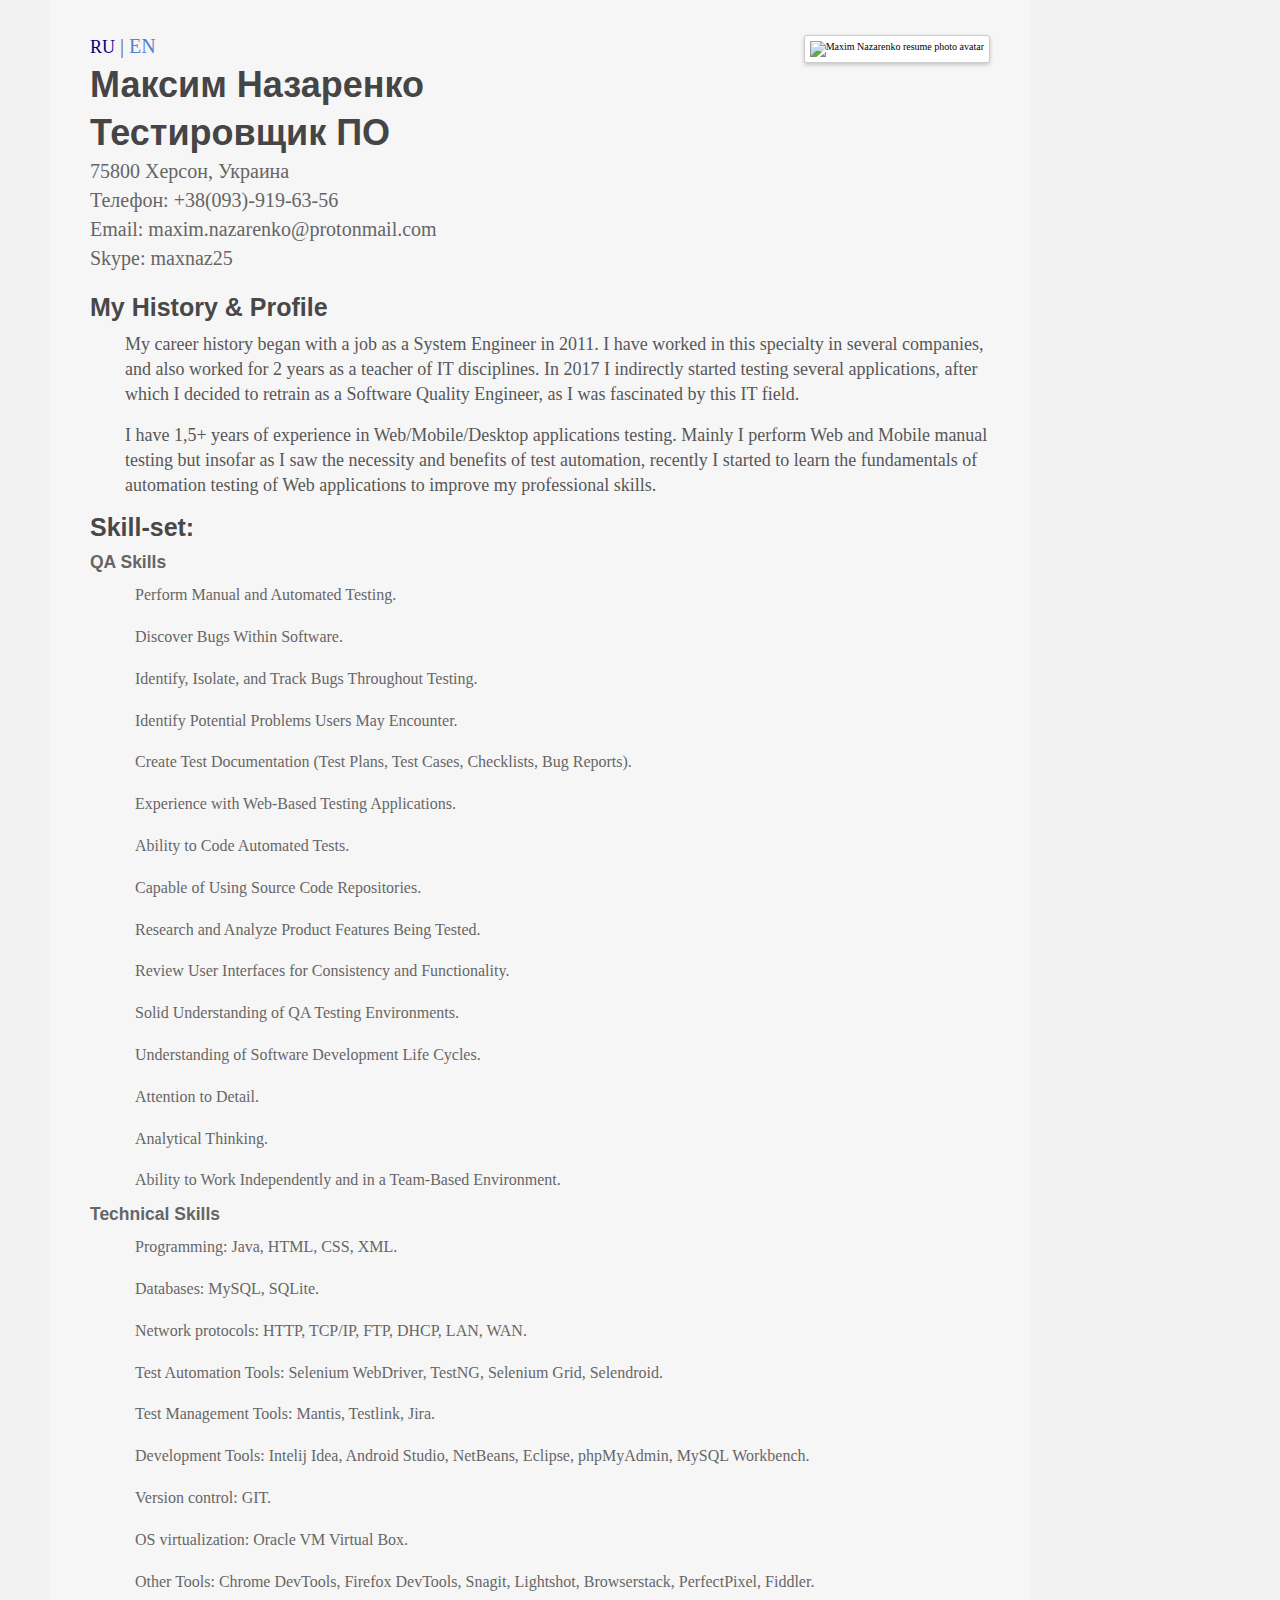
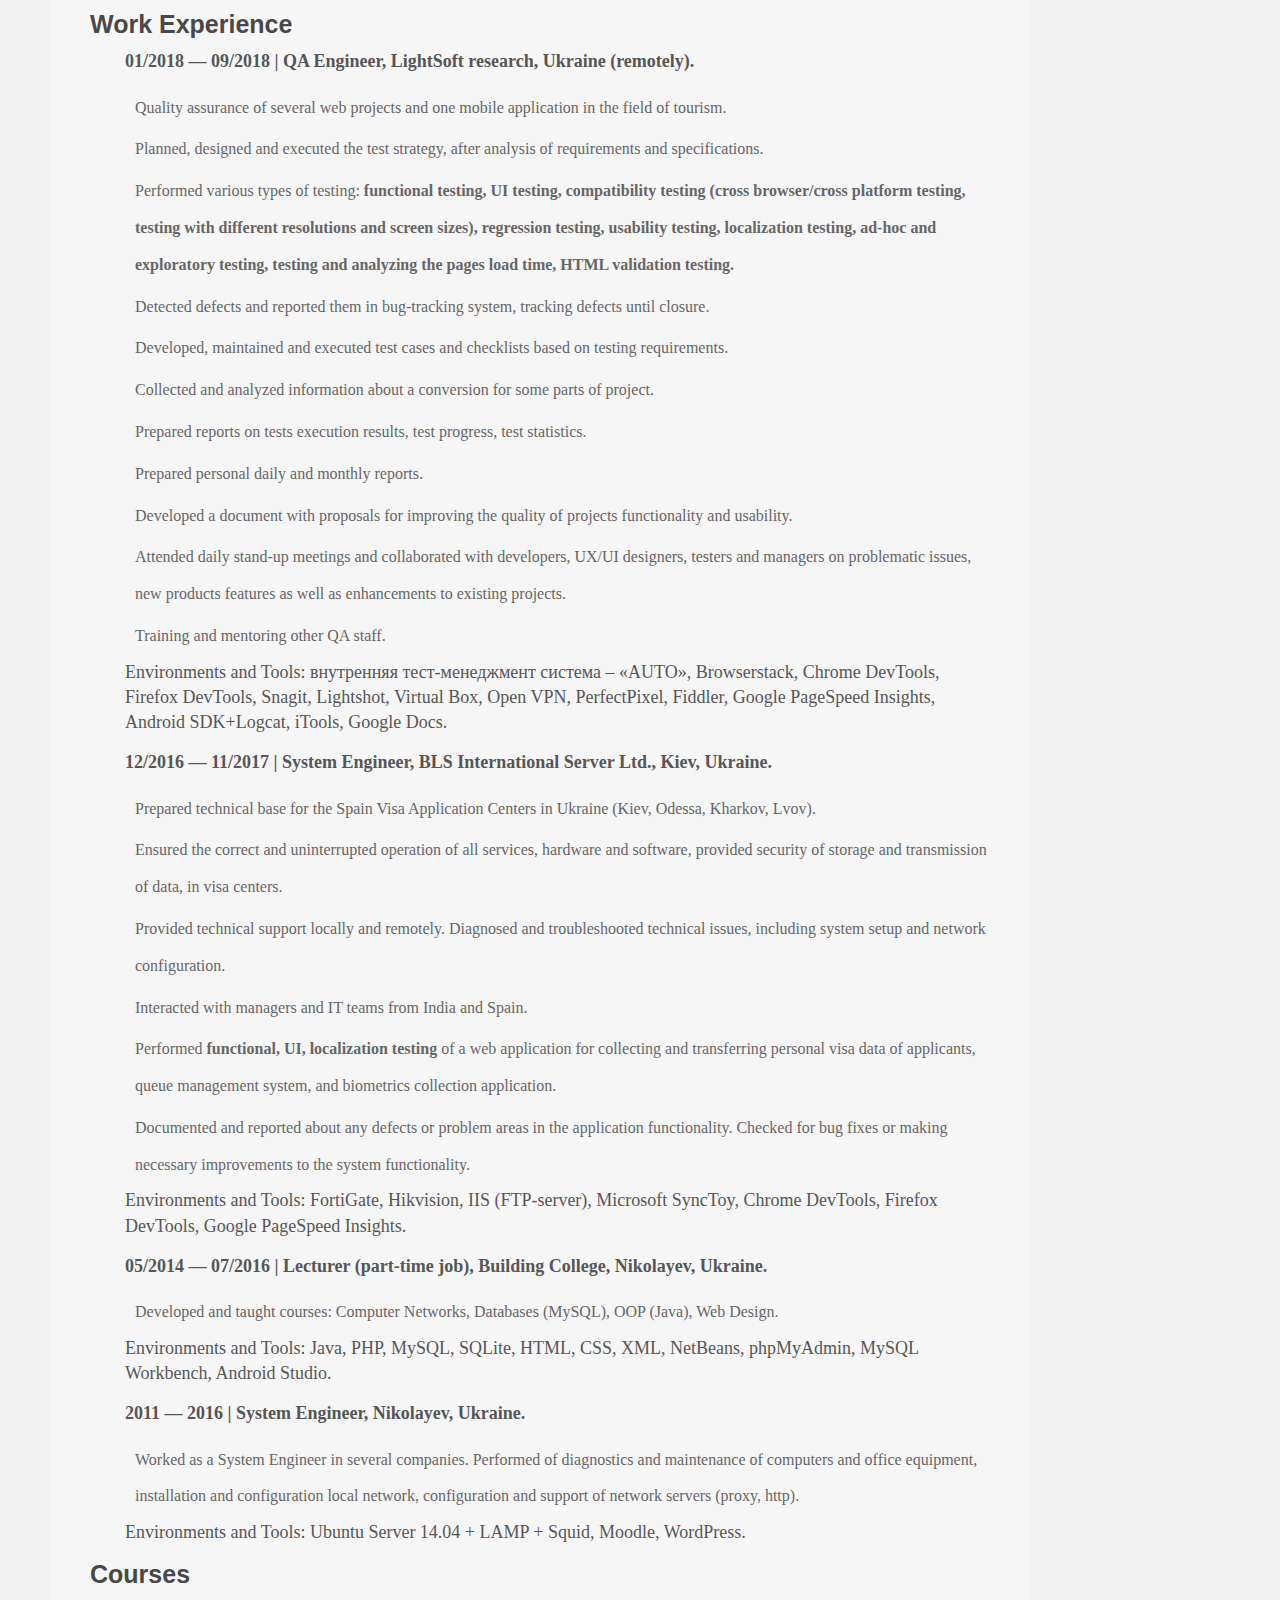
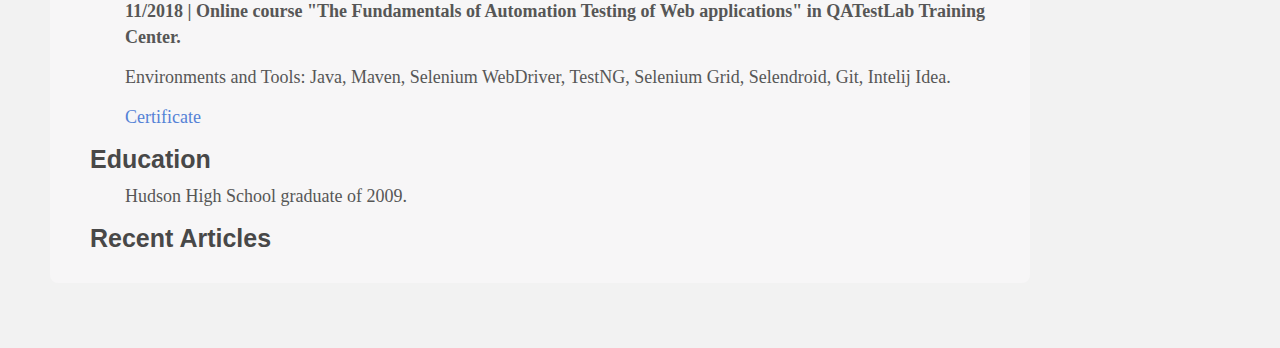
==== index.html @ e5fa412d "some changes" ====
<!doctype html>
<html lang="ru">
<head>
    <meta http-equiv="Content-Type" content="text/html; charset=utf-8" />
    <title>Веб резюме, Максим Назаренко, QA Engineer, тестировщик ПО</title>
    <meta name="author" content="Maxim Nazarenko">
    <meta http-equiv="X-UA-Compatible" content="IE=edge,chrome=1">
    <meta name="HandheldFriendly" content="true">
    <meta name="viewport" content="width=device-width, initial-scale=1,maximum-scale=1,user-scalable=no">
    <link rel="stylesheet" type="text/css" href="http://fonts.googleapis.com/css?family=Simonetta:400,900|Balthazar">
    <link rel="stylesheet" type="text/css" href="styles.css">
    <link rel="stylesheet" type="text/css" href="responsive.css">
    <!--[if lt IE 9]>
    <script src="http://html5shim.googlecode.com/svn/trunk/html5.js"></script>
    <script src="http://css3-mediaqueries-js.googlecode.com/svn/trunk/css3-mediaqueries.js"></script>
    <![endif]-->
</head>

<body>
<div id="w" itemscope itemtype="http://schema.org/Person">
    <header class="clearfix">
        <div id="info">
            <small><a id="rulink_ru" href="index.html" title="Русский">RU</a> | <a id="enlink_ru" href="en.html" title="English">EN</a></small>
            <h1><span itemprop="name">Максим Назаренко</span></h1>
            <h1><span itemprop="jobTitle">Тестировщик ПО</span></h1>
            <small itemprop="address" itemscope itemtype="http://schema.org/PostalAddress">
                <span>75800</span>
                <span itemprop="addressRegion">Херсон</span>,
                <span itemprop="addressCountry">Украина</span>
            </small>
            <small><span itemprop="phone">Телефон: +38(093)-919-63-56</span></small>
            <small><span itemprop="email">Email: maxim.nazarenko@protonmail.com</span></small>
            <small><span itemprop="skype">Skype: maxnaz25</span></small>
        </div>

        <div id="photo">
            <img src="images/max-naz.jpg" alt="Maxim Nazarenko resume photo avatar" itemprop="image" />
        </div>
    </header>

    <section id="profile">
        <h2>My History &amp; Profile</h2>
        <p itemprop="description">My career history began with a job as a System Engineer in 2011. I have worked in this specialty in several companies, and also worked for 2 years as a teacher of IT disciplines. In 2017 I indirectly started testing several applications, after which I decided to retrain as a Software Quality Engineer, as I was fascinated by this IT field.</p>
        <p>I have 1,5+ years of experience in Web/Mobile/Desktop applications testing. Mainly I perform Web and Mobile manual testing but insofar as I saw the necessity and benefits of test automation, recently I started to learn the fundamentals of automation testing of Web applications to improve my professional skills.</p>
    </section>

    <section id="skills" class="clearfix" itemscope itemtype="http://schema.org/ItemList">
        <h2 itemprop="name">Skill-set:</h2>
        <section id="skills-left">
            <h4 itemprop="about">QA Skills</h4>
            <ul>
                <li itemprop="itemListElement">Perform Manual and Automated Testing.</li>
                <li itemprop="itemListElement">Discover Bugs Within Software.</li>
                <li itemprop="itemListElement">Identify, Isolate, and Track Bugs Throughout Testing.</li>
                <li itemprop="itemListElement">Identify Potential Problems Users May Encounter.</li>
                <li itemprop="itemListElement">Create Test Documentation (Test Plans, Test Cases, Checklists, Bug Reports).</li>
                <li itemprop="itemListElement">Experience with Web-Based Testing Applications.</li>
                <li itemprop="itemListElement">Ability to Code Automated Tests.</li>
                <li itemprop="itemListElement">Capable of Using Source Code Repositories.</li>
                <li itemprop="itemListElement">Research and Analyze Product Features Being Tested.</li>
                <li itemprop="itemListElement">Review User Interfaces for Consistency and Functionality.</li>
                <li itemprop="itemListElement">Solid Understanding of QA Testing Environments.</li>
                <li itemprop="itemListElement">Understanding of Software Development Life Cycles.</li>
                <li itemprop="itemListElement">Attention to Detail.</li>
                <li itemprop="itemListElement">Analytical Thinking.</li>
                <li itemprop="itemListElement">Ability to Work Independently and in a Team-Based Environment.</li>
            </ul>
        </section>

        <section id="skills-right">
            <h4 itemprop="about">Technical Skills</h4>
            <ul>
                <li itemprop="itemListElement">Programming: Java, HTML, CSS, XML.</li>
                <li itemprop="itemListElement">Databases: MySQL, SQLite.</li>
                <li itemprop="itemListElement">Network protocols: HTTP, TCP/IP, FTP, DHCP, LAN, WAN.</li>
                <li itemprop="itemListElement">Test Automation Tools: Selenium WebDriver, TestNG, Selenium Grid, Selendroid.</li>
                <li itemprop="itemListElement">Test Management Tools: Mantis, Testlink, Jira.</li>
                <li itemprop="itemListElement">Development Tools: Intelij Idea, Android Studio, NetBeans, Eclipse, phpMyAdmin, MySQL Workbench.</li>
                <li itemprop="itemListElement">Version control: GIT.</li>
                <li itemprop="itemListElement">OS virtualization: Oracle VM Virtual Box.</li>
                <li itemprop="itemListElement">Other Tools: Chrome DevTools, Firefox DevTools, Snagit, Lightshot, Browserstack, PerfectPixel, Fiddler.</li>
            </ul>
        </section>
    </section>

    <section id="experience">
        <h2>Work Experience</h2>
        <span class="select"> <p>01/2018 — 09/2018 | QA Engineer, LightSoft research, Ukraine (remotely).</p> </span>
        <ul>
            <li itemprop="itemListElement">Quality assurance of several web projects and one mobile application in the field of tourism.</li>
            <li itemprop="itemListElement">Planned, designed and executed the test strategy, after analysis of requirements and specifications.</li>
            <li itemprop="itemListElement">Performed various types of testing: <span class="select"> functional testing, UI testing, compatibility testing (cross browser/cross platform testing, testing with different resolutions and screen sizes), regression testing, usability testing, localization testing, ad-hoc and exploratory testing, testing and analyzing the pages load time, HTML validation testing.</span></li>
            <li itemprop="itemListElement">Detected defects and reported them in bug-tracking system, tracking defects until closure.</li>
            <li itemprop="itemListElement">Developed, maintained and executed test cases and checklists based on testing requirements.</li>
            <li itemprop="itemListElement">Collected and analyzed information about a conversion for some parts of project.</li>
            <li itemprop="itemListElement">Prepared reports on tests execution results, test progress, test statistics.</li>
            <li itemprop="itemListElement">Prepared personal daily and monthly reports.</li>
            <li itemprop="itemListElement">Developed a document with proposals for improving the quality of projects functionality and usability.</li>
            <li itemprop="itemListElement">Attended daily stand-up meetings and collaborated with developers, UX/UI designers, testers and managers on problematic issues, new products features as well as enhancements to existing projects.</li>
            <li itemprop="itemListElement">Training and mentoring other QA staff.</li>
        </ul>
        <p>Environments and Tools: внутренняя тест-менеджмент система – «AUTO», Browserstack, Chrome DevTools, Firefox DevTools, Snagit, Lightshot, Virtual Box, Open VPN, PerfectPixel, Fiddler, Google PageSpeed Insights, Android SDK+Logcat, iTools, Google Docs.</p>

        <span class="select"> <p>12/2016 — 11/2017 | System Engineer, BLS International Server Ltd., Kiev, Ukraine.</p> </span>
        <ul>
            <li itemprop="itemListElement">Prepared technical base for the Spain Visa Application Centers in Ukraine (Kiev, Odessa, Kharkov, Lvov).</li>
            <li itemprop="itemListElement">Ensured the correct and uninterrupted operation of all services, hardware and software, provided security of storage and transmission of data, in visa centers.</li>
            <li itemprop="itemListElement">Provided technical support locally and remotely. Diagnosed and troubleshooted technical issues, including system setup and network configuration.</li>
            <li itemprop="itemListElement">Interacted with managers and IT teams from India and Spain.</li>
            <li itemprop="itemListElement">Performed <span class="select">functional, UI, localization testing</span> of a web application for collecting and transferring personal visa data of applicants, queue management system, and biometrics collection application.</li>
            <li itemprop="itemListElement">Documented and reported about any defects or problem areas in the application functionality. Checked for bug fixes or making necessary improvements to the system functionality.</li>
        </ul>
        <p>Environments and Tools: FortiGate, Hikvision, IIS (FTP-server), Microsoft SyncToy, Chrome DevTools, Firefox DevTools, Google PageSpeed Insights.</p>

        <span class="select"> <p>05/2014 — 07/2016	| Lecturer (part-time job), Building College, Nikolayev, Ukraine.</p> </span>
        <ul>
            <li itemprop="itemListElement">Developed and taught courses: Computer Networks, Databases (MySQL), OOP (Java), Web Design.</li>
        </ul>
        <p>Environments and Tools: Java, PHP, MySQL, SQLite, HTML, CSS, XML, NetBeans, phpMyAdmin, MySQL Workbench, Android Studio.</p>

        <span class="select"> <p>2011 — 2016 | System Engineer, Nikolayev, Ukraine.</p> </span>
        <ul>
            <li itemprop="itemListElement">Worked as a System Engineer in several companies. Performed of diagnostics and maintenance of computers and office equipment, installation and configuration local network, configuration and support of network servers (proxy, http).</li>
        </ul>
        <p>Environments and Tools: Ubuntu Server 14.04 + LAMP + Squid, Moodle, WordPress.</p>
    </section>

    <section id="education">
        <h2>Courses</h2>
        <p><span class="select">11/2018 | Online course "The Fundamentals of Automation Testing of Web applications" in QATestLab Training Center.</span></p>
        <p>Environments and Tools: Java, Maven, Selenium WebDriver, TestNG, Selenium Grid, Selendroid, Git, Intelij Idea.</p>
        <p><a href="https://drive.google.com/file/d/1KXngj8B9R5EP5kn1g3vPIirayQhshxlU/view" itemprop="url" title="Certificate">Certificate</a></p>


        <h2>Education</h2>
        <p><span itemprop="alumniOf">Hudson High School</span> graduate of 2009.</p>
    </section>

    <section id="articles">
        <h2>Recent Articles</h2>
    </section>

</div>
</body>
</html>
---- styles.css ----
* { margin: 0; padding: 0; }
html { height: 101%; }
body { background: #f2f2f2 url('images/bg-tile.png'); font-size: 62.5%; padding-bottom: 65px; }

h1 { font-family: 'Proxima Nova Light', Arial, sans-serif; color: #454545; font-size: 3.6em; margin-bottom: 6px; }
h2 { font-family: 'Proxima Nova Light', Arial, sans-serif; color: #484848; font-size: 2.5em; margin-bottom: 10px;}
h3 { font-family: 'Proxima Nova Light', Verdana, Arial, sans-serif; color: #777; font-weight: normal; font-size: 1.8em; margin-bottom: 10px; }
h4 { font-family: 'Proxima Nova Light', Verdana, Arial, sans-serif; color: #656565; font-weight: bold; font-size: 1.75em; margin-bottom: 4px; }

p { font-family: 'Proxima Nova Light', serif; color: #565656; font-size: 1.8em; line-height: 1.4em; margin-bottom: 15px; padding-left: 35px; }
small { font-family: 'Proxima Nova Light', serif; color: #656565; font-size: 2.0em; display: block; margin-bottom: 6px; }
ul { display: block; list-style: none; }
ul li { padding-left: 45px; list-style-type: none; vertical-align: top; background: url('images/bullet.png') 25px 5px no-repeat; margin-bottom: 5px; font-family: 'Proxima Nova Light', serif; color: #666; font-size: 1.6em; line-height: 2.3em; }

img { border: 0; max-width: 100%; }

a { color: #5582d6; text-decoration: none; }
a:hover { text-decoration: underline; }

/** @group core layout **/
#w { margin: 0px 50px; padding: 20px 40px; padding-top: 35px; background-color: #f7f6f7; min-width: 260px; max-width: 900px; border-bottom-right-radius: 8px; border-bottom-left-radius: 8px; -webkit-border-bottom-left-radius: 8px; -webkit-border-bottom-right-radius: 8px; -moz-border-radius-bottomleft: 8px; -moz-border-radius-bottomright: 8px; }

header { width: 100%; }

/** @group personal settings **/
#info { float: left; margin-bottom: 12px; }
#photo { float: right; }
#photo img { 
-webkit-border-radius: 3px;
-moz-border-radius: 3px;
border-radius: 3px;
-webkit-box-shadow: 0 2px 4px rgba(0, 0, 0, 0.2);
-moz-box-shadow: 0 2px 4px rgba(0, 0, 0, 0.2);
box-shadow: 0 2px 4px rgba(0, 0, 0, 0.2);
background-color: #fff;
border: 1px solid #ccc;
padding: 5px; 
}

/** @group skills **/
#skills-left { display: block; float: left; margin-right: 30px; }
#skills-right { display: block; float: left;}

/** @group clearfix **/
.clearfix:after { content: "."; display: block; clear: both; visibility: hidden; line-height: 0; height: 0; }
.clearfix { display: inline-block; }
 
html[xmlns] .clearfix { display: block; }
* html .clearfix { height: 1%; }

/*fonts*/
@font-face {
            font-family: 'Proxima Nova Light';
            src: url('fonts/ProximaNova-Light.eot');
            src: url('fonts/ProximaNova-Light.eot?#iefix') format('embedded-opentype'),
            url('fonts/ProximaNova-Light.woff') format('woff'),
            url('fonts/ProximaNova-Light.ttf') format('truetype');
            font-weight: normal;
            font-style: normal;
        }

.select {
    font-weight: 600;
}

#rulink_ru { color: #000080; font-size: 0.9em; }
#enlink_en {color: #000080; font-size: 0.9em;}
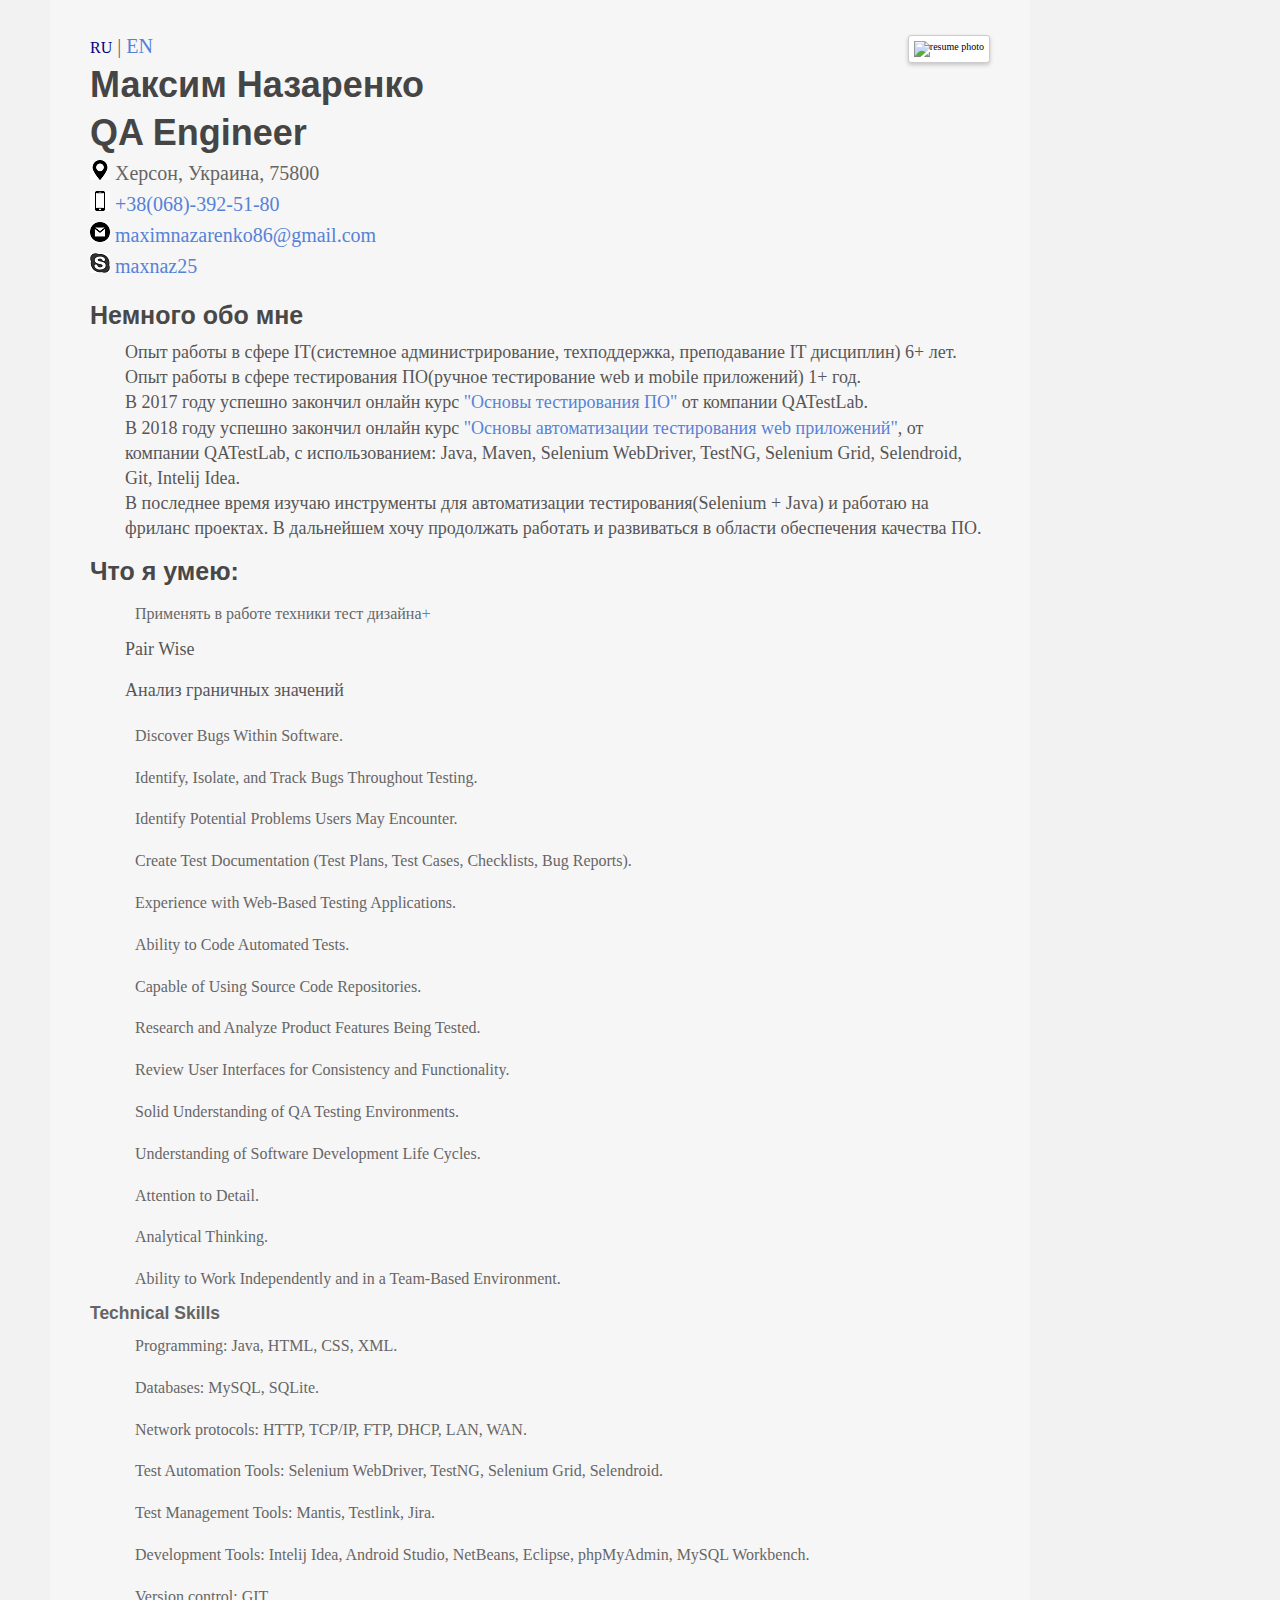
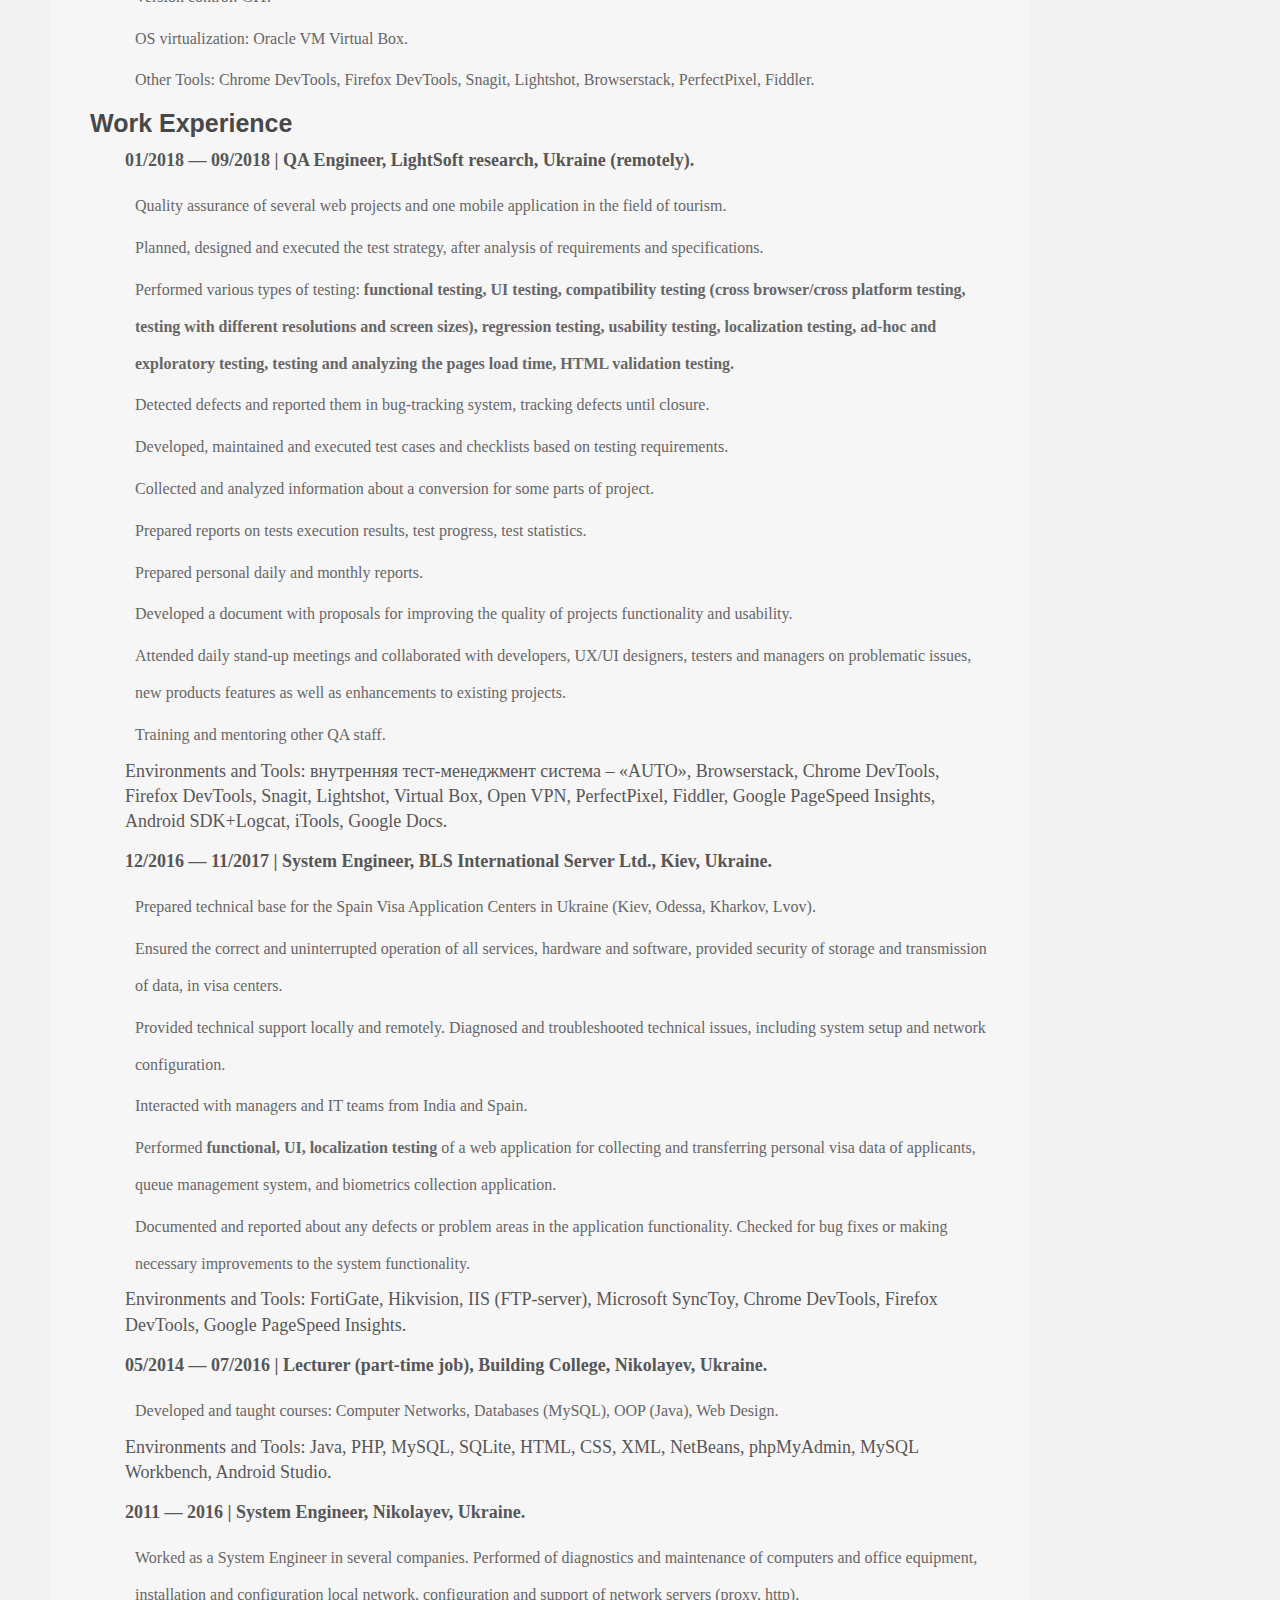
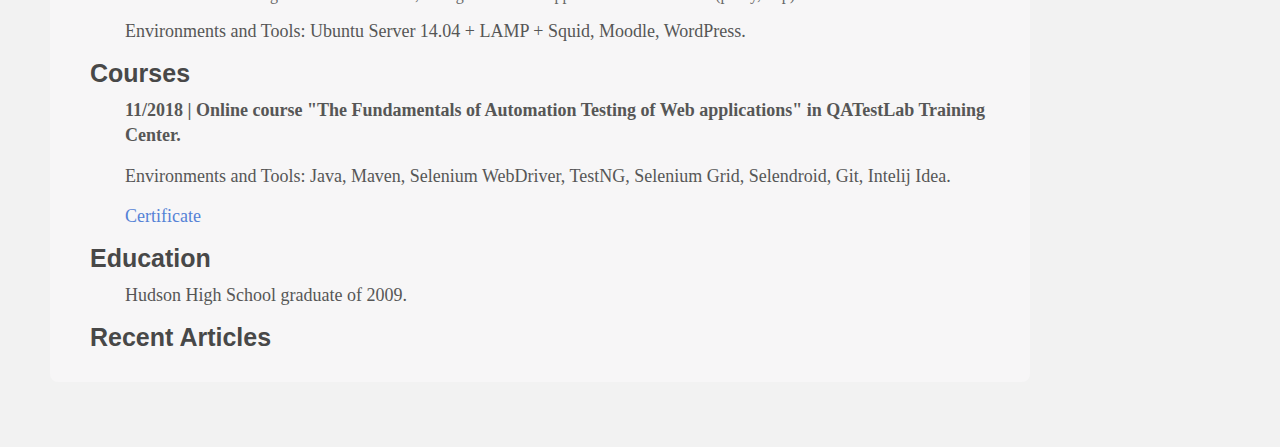
==== commit b48ba4fc: "changes in ru file" ====
--- a/index.html
+++ b/index.html
@@ -10,6 +10,7 @@
     <link rel="stylesheet" type="text/css" href="http://fonts.googleapis.com/css?family=Simonetta:400,900|Balthazar">
     <link rel="stylesheet" type="text/css" href="styles.css">
     <link rel="stylesheet" type="text/css" href="responsive.css">
+    <script src="script.js"></script>
     <!--[if lt IE 9]>
     <script src="http://html5shim.googlecode.com/svn/trunk/html5.js"></script>
     <script src="http://css3-mediaqueries-js.googlecode.com/svn/trunk/css3-mediaqueries.js"></script>
@@ -22,34 +23,52 @@
         <div id="info">
             <small><a id="rulink_ru" href="index.html" title="Русский">RU</a> | <a id="enlink_ru" href="en.html" title="English">EN</a></small>
             <h1><span itemprop="name">Максим Назаренко</span></h1>
-            <h1><span itemprop="jobTitle">Тестировщик ПО</span></h1>
+            <h1><span itemprop="jobTitle">QA Engineer</span></h1>
             <small itemprop="address" itemscope itemtype="http://schema.org/PostalAddress">
-                <span>75800</span>
+                <img src="images/ico/local-address-small.jpg" alt="address icon" itemprop="image" />
                 <span itemprop="addressRegion">Херсон</span>,
-                <span itemprop="addressCountry">Украина</span>
+                <span itemprop="addressCountry">Украина</span>,
+                <span itemprop="postalСode">75800</span>
             </small>
-            <small><span itemprop="phone">Телефон: +38(093)-919-63-56</span></small>
-            <small><span itemprop="email">Email: maxim.nazarenko@protonmail.com</span></small>
-            <small><span itemprop="skype">Skype: maxnaz25</span></small>
+            <small>
+                <img src="images/ico/mobile-small.jpg" alt="address icon" itemprop="image" />
+                <span itemprop="phone"><a href="tel: +380683925180">+38(068)-392-51-80</a></span>
+            </small>
+            <small>
+                <img src="images/ico/email-small.jpg" alt="address icon" itemprop="image" />
+                <span itemprop="email"><a href="mailto: maximnazarenko86@gmail.com">maximnazarenko86@gmail.com</a></span>
+            </small>
+            <small>
+                <img src="images/ico/skype26-small.jpg" alt="address icon" itemprop="image" />
+                <span itemprop="skype"><a href="skype: maxnaz25?call">maxnaz25</a></span>
+            </small>
         </div>
 
         <div id="photo">
-            <img src="images/max-naz.jpg" alt="Maxim Nazarenko resume photo avatar" itemprop="image" />
+            <img src="images/max-naz.jpg" alt="resume photo" itemprop="image" />
         </div>
     </header>
 
     <section id="profile">
-        <h2>My History &amp; Profile</h2>
-        <p itemprop="description">My career history began with a job as a System Engineer in 2011. I have worked in this specialty in several companies, and also worked for 2 years as a teacher of IT disciplines. In 2017 I indirectly started testing several applications, after which I decided to retrain as a Software Quality Engineer, as I was fascinated by this IT field.</p>
-        <p>I have 1,5+ years of experience in Web/Mobile/Desktop applications testing. Mainly I perform Web and Mobile manual testing but insofar as I saw the necessity and benefits of test automation, recently I started to learn the fundamentals of automation testing of Web applications to improve my professional skills.</p>
+        <h2>Немного обо мне</h2>
+        <p itemprop="description">
+            Опыт работы в сфере IT(системное администрирование, техподдержка, преподавание IT дисциплин) 6+ лет. </br>
+            Опыт работы в сфере тестирования ПО(ручное тестирование web и mobile приложений) 1+ год.</br>
+            В 2017 году успешно закончил онлайн курс <a href="https://drive.google.com/file/d/1Ackc2R1L8nc10jTVHdNJ49PxsBl1KG6i/view">"Основы тестирования ПО"</a> от компании QATestLab.</br>
+            В 2018 году успешно закончил онлайн курс <a href="https://drive.google.com/file/d/1KXngj8B9R5EP5kn1g3vPIirayQhshxlU/view">"Основы автоматизации тестирования web приложений"</a>, от компании QATestLab, с использованием: Java, Maven, Selenium WebDriver, TestNG, Selenium Grid, Selendroid, Git, Intelij Idea.</br>
+            В последнее время изучаю инструменты для автоматизации тестирования(Selenium + Java) и работаю на фриланс проектах. В дальнейшем хочу продолжать работать и развиваться в области обеспечения качества ПО.
+        </p>
     </section>
 
     <section id="skills" class="clearfix" itemscope itemtype="http://schema.org/ItemList">
-        <h2 itemprop="name">Skill-set:</h2>
+        <h2 itemprop="name">Что я умею:</h2>
         <section id="skills-left">
-            <h4 itemprop="about">QA Skills</h4>
             <ul>
-                <li itemprop="itemListElement">Perform Manual and Automated Testing.</li>
+                <li itemprop="itemListElement">Применять в работе техники тест дизайна<a id="button" href="#" onclick="toggleTextVisibility(); return false;">+</a></li>
+                <div id="skills-text">
+                    <p>Pair Wise</p>
+                    <p>Анализ граничных значений</p>
+                </div>
                 <li itemprop="itemListElement">Discover Bugs Within Software.</li>
                 <li itemprop="itemListElement">Identify, Isolate, and Track Bugs Throughout Testing.</li>
                 <li itemprop="itemListElement">Identify Potential Problems Users May Encounter.</li>
--- a/styles.css
+++ b/styles.css
@@ -63,5 +63,5 @@
     font-weight: 600;
 }
 
-#rulink_ru { color: #000080; font-size: 0.9em; }
-#enlink_en {color: #000080; font-size: 0.9em;}+#rulink_ru { color: #000080; font-size: 0.8em; }
+#enlink_en {color: #000080; font-size: 0.8em;}